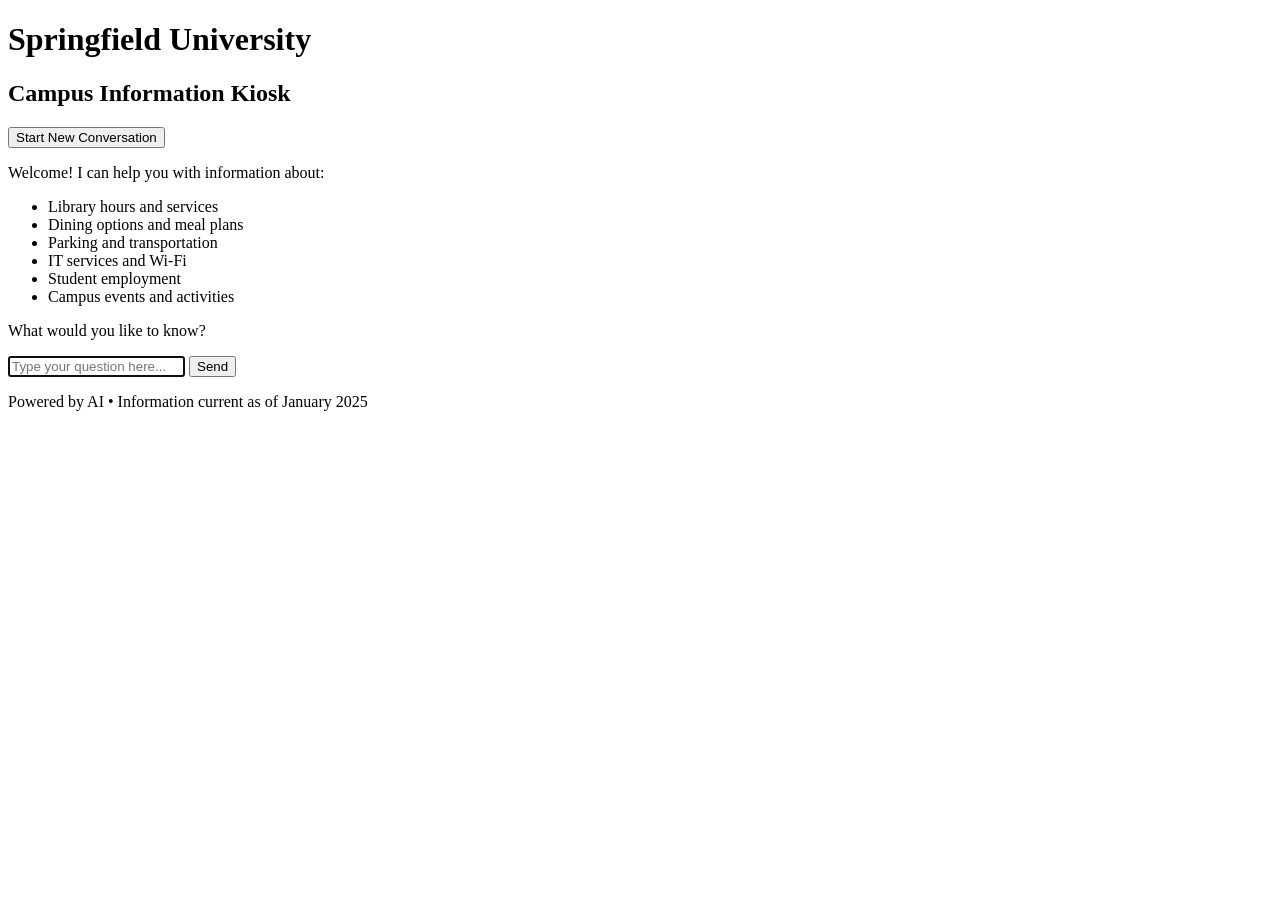
==== campus_rag_chatbot/static/index.html @ 59a87875 "Initial commit - iteration_1 backup" ====
<!DOCTYPE html>
<html lang="en">
<head>
    <meta charset="UTF-8">
    <meta name="viewport" content="width=device-width, initial-scale=1.0">
    <title>Campus Information Kiosk</title>
    <link rel="stylesheet" href="/static/style.css">
</head>
<body>
    <div class="kiosk-container">
        <!-- Header -->
        <header class="kiosk-header">
            <h1>Springfield University</h1>
            <h2>Campus Information Kiosk</h2>
            <button id="resetBtn" class="reset-btn">Start New Conversation</button>
        </header>

        <!-- Chat Container -->
        <main class="chat-container" id="chatContainer">
            <!-- Welcome message -->
            <div class="message system-message">
                <div class="message-content">
                    <p class="large-text">Welcome! I can help you with information about:</p>
                    <ul class="examples-list">
                        <li>Library hours and services</li>
                        <li>Dining options and meal plans</li>
                        <li>Parking and transportation</li>
                        <li>IT services and Wi-Fi</li>
                        <li>Student employment</li>
                        <li>Campus events and activities</li>
                    </ul>
                    <p class="large-text">What would you like to know?</p>
                </div>
            </div>
        </main>

        <!-- Input Container -->
        <div class="input-container">
            <form id="chatForm">
                <input
                    type="text"
                    id="userInput"
                    placeholder="Type your question here..."
                    autocomplete="off"
                    autofocus
                >
                <button type="submit" id="sendBtn">Send</button>
            </form>
        </div>

        <!-- Footer -->
        <footer class="kiosk-footer">
            <p>Powered by AI • Information current as of January 2025</p>
        </footer>
    </div>

    <!-- Loading indicator (hidden by default) -->
    <div id="loadingIndicator" class="loading-indicator" style="display: none;">
        <div class="spinner"></div>
        <p>Searching campus information...</p>
    </div>

    <script src="/static/app.js"></script>
</body>
</html>
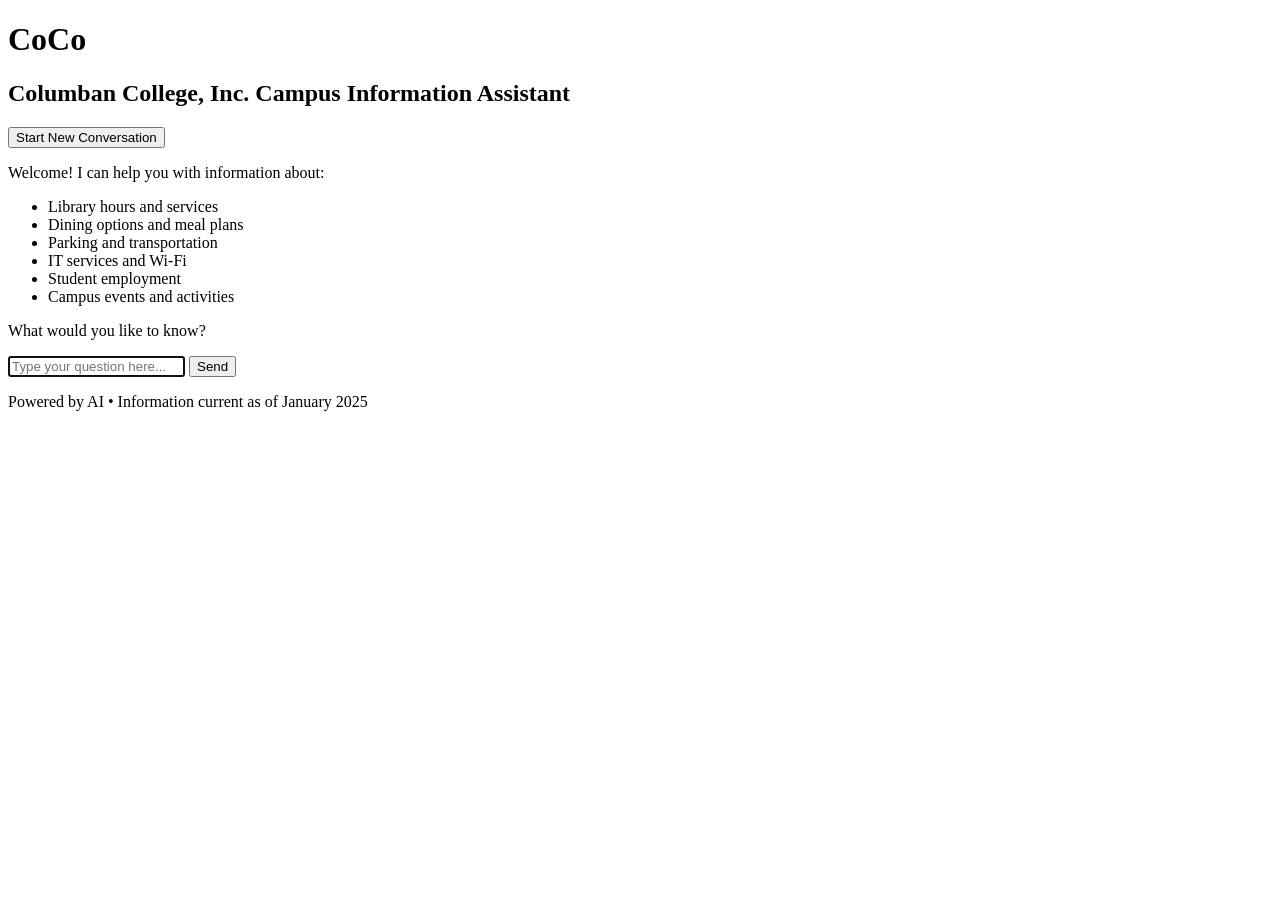
==== commit f80f6707: "Rebrand to Columban College, Inc. with CoCo assistant identity - Replace all "Springfield University" ====
--- a/campus_rag_chatbot/static/index.html
+++ b/campus_rag_chatbot/static/index.html
@@ -3,15 +3,15 @@
 <head>
     <meta charset="UTF-8">
     <meta name="viewport" content="width=device-width, initial-scale=1.0">
-    <title>Campus Information Kiosk</title>
+    <title>CoCo — Columban College, Inc. Campus Information Assistant</title>
     <link rel="stylesheet" href="/static/style.css">
 </head>
 <body>
     <div class="kiosk-container">
         <!-- Header -->
         <header class="kiosk-header">
-            <h1>Springfield University</h1>
-            <h2>Campus Information Kiosk</h2>
+            <h1>CoCo</h1>
+            <h2>Columban College, Inc. Campus Information Assistant</h2>
             <button id="resetBtn" class="reset-btn">Start New Conversation</button>
         </header>
 
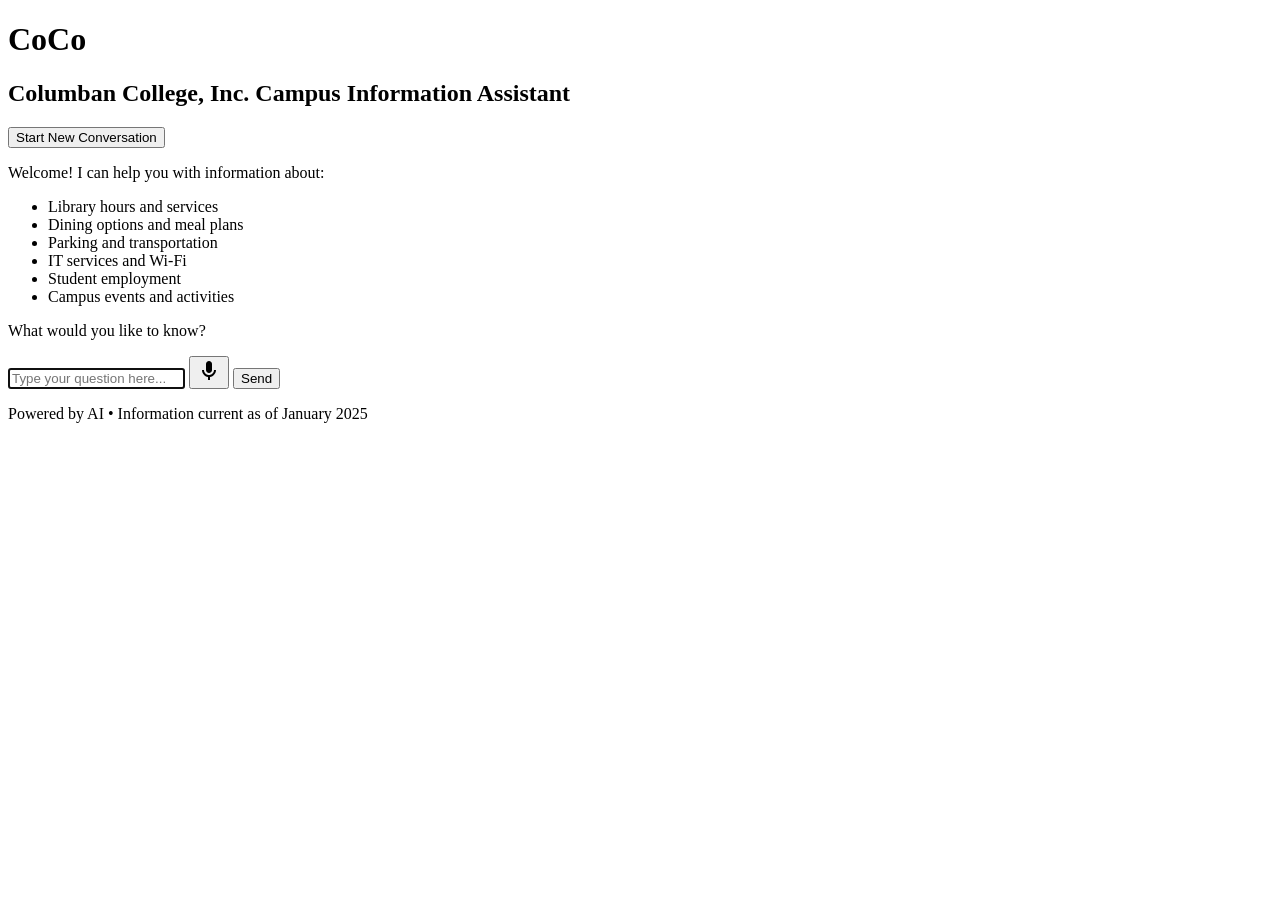
==== commit 4caed2f7: "RPi5 deployment preparation - updated setup script" ====
--- a/campus_rag_chatbot/static/index.html
+++ b/campus_rag_chatbot/static/index.html
@@ -44,8 +44,35 @@
                     autocomplete="off"
                     autofocus
                 >
+                <button type="button" id="voiceBtn" class="voice-btn" title="Click to speak">
+                    <svg class="mic-icon" viewBox="0 0 24 24" width="24" height="24">
+                        <path d="M12 14c1.66 0 3-1.34 3-3V5c0-1.66-1.34-3-3-3S9 3.34 9 5v6c0 1.66 1.34 3 3 3z"/>
+                        <path d="M17 11c0 2.76-2.24 5-5 5s-5-2.24-5-5H5c0 3.53 2.61 6.43 6 6.92V21h2v-3.08c3.39-.49 6-3.39 6-6.92h-2z"/>
+                    </svg>
+                    <div class="voice-pulse"></div>
+                </button>
                 <button type="submit" id="sendBtn">Send</button>
             </form>
+            <!-- Audio Visualizer -->
+            <div id="audioVisualizerContainer" class="audio-visualizer-container" style="display: none;">
+                <canvas id="audioVisualizer" class="audio-visualizer"></canvas>
+                <div class="visualizer-label">
+                    <span class="recording-dot"></span>
+                    <span>Recording...</span>
+                </div>
+            </div>
+            <!-- Voice Status Display -->
+            <div id="voiceStatus" class="voice-status" style="display: none;">
+                <span class="voice-status-icon"></span>
+                <span class="voice-status-text">Listening...</span>
+            </div>
+            <!-- Transcription Preview -->
+            <div id="transcriptionPreview" class="transcription-preview" style="display: none;">
+                <span class="preview-text"></span>
+                <button type="button" class="preview-edit" title="Edit">Edit</button>
+                <button type="button" class="preview-send" title="Send">Send</button>
+                <button type="button" class="preview-cancel" title="Cancel">Cancel</button>
+            </div>
         </div>
 
         <!-- Footer -->
@@ -57,8 +84,12 @@
     <!-- Loading indicator (hidden by default) -->
     <div id="loadingIndicator" class="loading-indicator" style="display: none;">
         <div class="spinner"></div>
-        <p>Searching campus information...</p>
+        <p id="loadingText">Searching campus information...</p>
     </div>
+
+    <!-- Phase 40: Voice indicator removed - TTS plays silently in background -->
+    <!-- Hidden audio element for TTS playback -->
+    <audio id="ttsAudio" style="display: none;"></audio>
 
     <script src="/static/app.js"></script>
 </body>
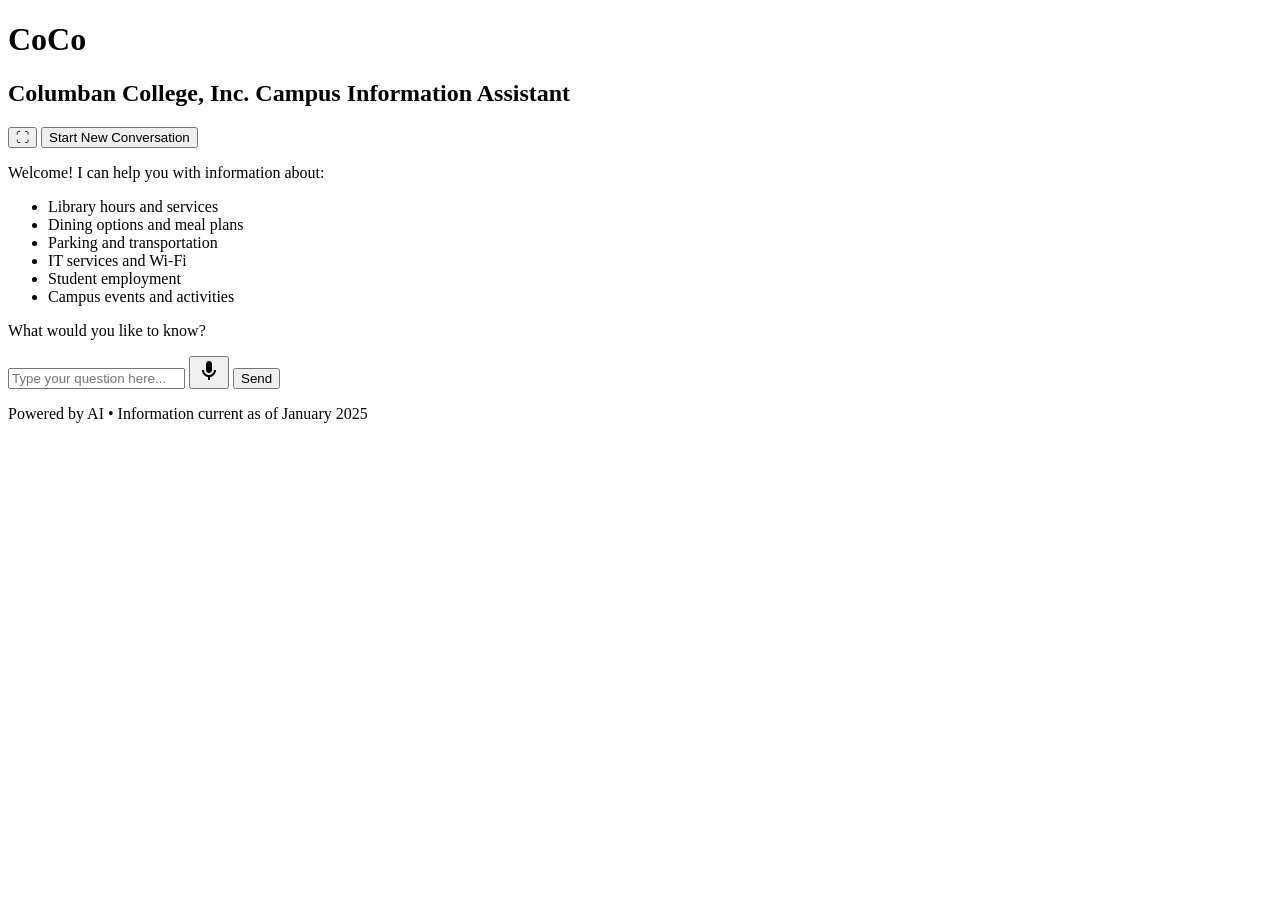
==== commit c33cc793: "Add fullscreen toggle and disable auto-focus for RPi" ====
--- a/campus_rag_chatbot/static/index.html
+++ b/campus_rag_chatbot/static/index.html
@@ -12,7 +12,12 @@
         <header class="kiosk-header">
             <h1>CoCo</h1>
             <h2>Columban College, Inc. Campus Information Assistant</h2>
-            <button id="resetBtn" class="reset-btn">Start New Conversation</button>
+            <div class="header-buttons">
+                <button id="fullscreenBtn" class="fullscreen-btn" title="Toggle fullscreen">
+                    <span class="fullscreen-icon">&#x26F6;</span>
+                </button>
+                <button id="resetBtn" class="reset-btn">Start New Conversation</button>
+            </div>
         </header>
 
         <!-- Chat Container -->
@@ -42,7 +47,6 @@
                     id="userInput"
                     placeholder="Type your question here..."
                     autocomplete="off"
-                    autofocus
                 >
                 <button type="button" id="voiceBtn" class="voice-btn" title="Click to speak">
                     <svg class="mic-icon" viewBox="0 0 24 24" width="24" height="24">
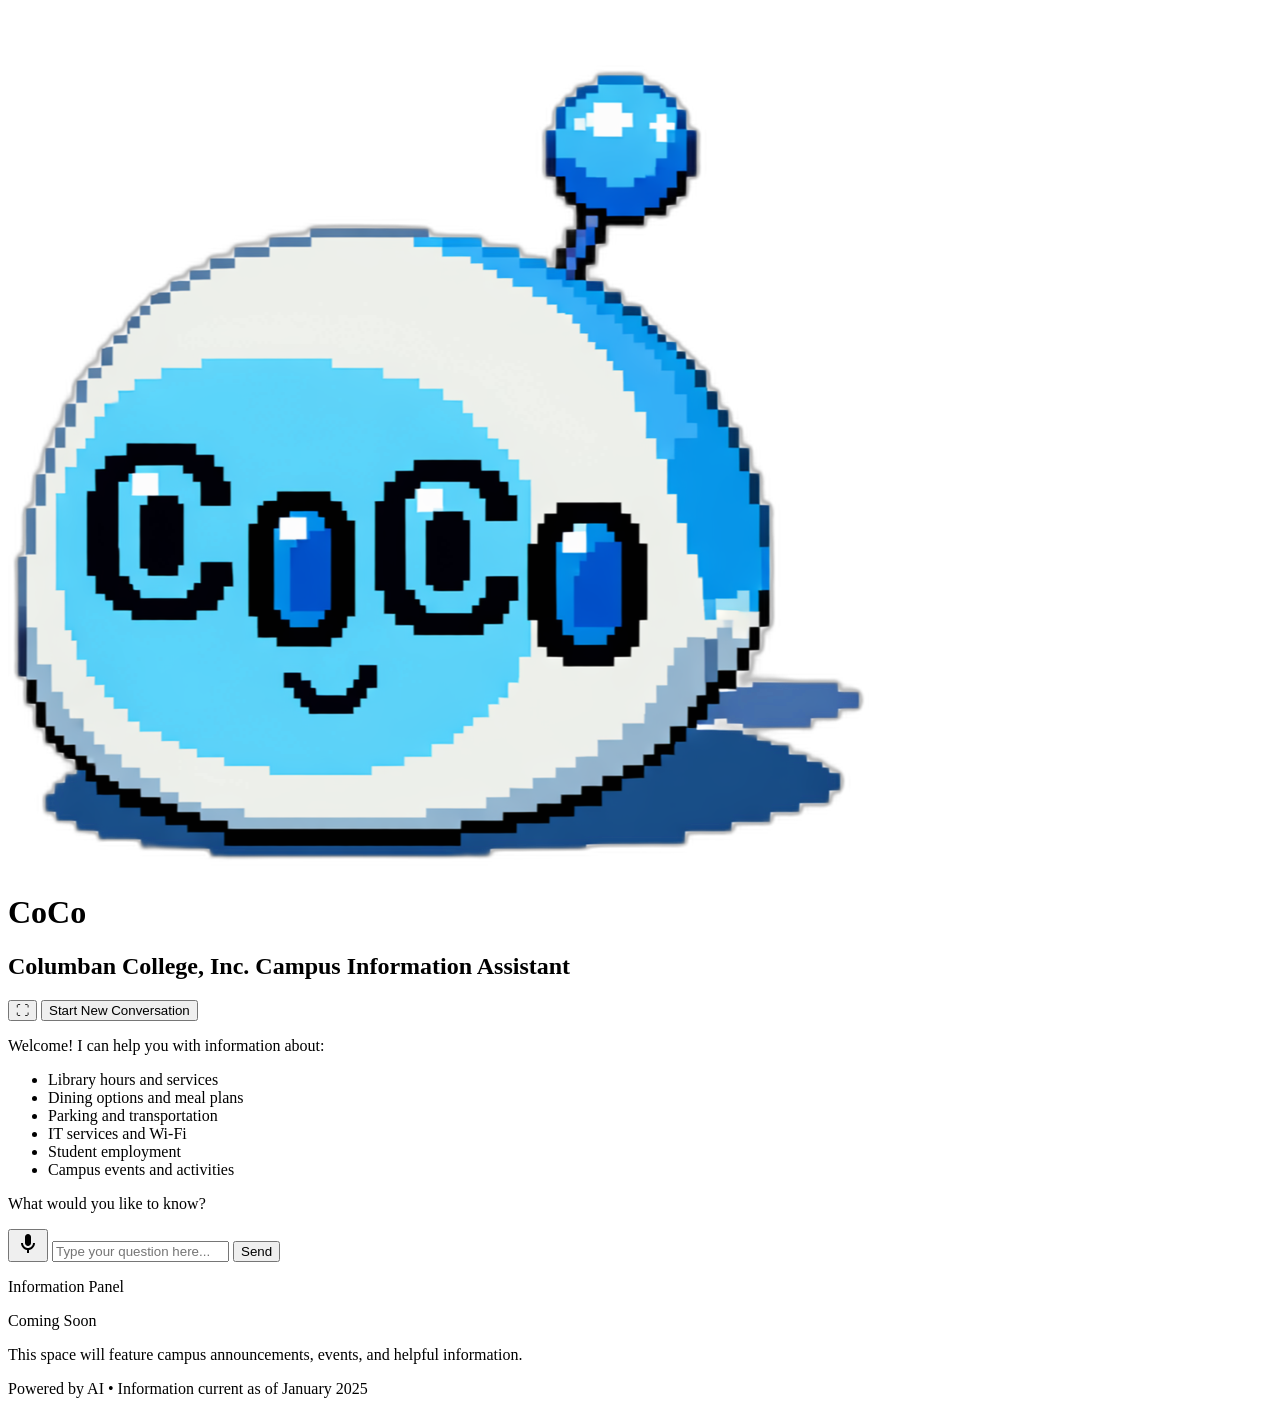
==== commit 91a5c12f: "UI enhanced" ====
--- a/campus_rag_chatbot/static/index.html
+++ b/campus_rag_chatbot/static/index.html
@@ -10,8 +10,13 @@
     <div class="kiosk-container">
         <!-- Header -->
         <header class="kiosk-header">
-            <h1>CoCo</h1>
-            <h2>Columban College, Inc. Campus Information Assistant</h2>
+            <div class="header-brand">
+                <img src="/images/coco-logo-pixel.png" alt="CoCo Logo" class="header-logo">
+                <div class="header-titles">
+                    <h1>CoCo</h1>
+                    <h2>Columban College, Inc. Campus Information Assistant</h2>
+                </div>
+            </div>
             <div class="header-buttons">
                 <button id="fullscreenBtn" class="fullscreen-btn" title="Toggle fullscreen">
                     <span class="fullscreen-icon">&#x26F6;</span>
@@ -20,8 +25,12 @@
             </div>
         </header>
 
-        <!-- Chat Container -->
-        <main class="chat-container" id="chatContainer">
+        <!-- Main Content Area: Two-Panel Layout -->
+        <div class="main-content-area">
+            <!-- Left Panel: Chatbot (70%) -->
+            <div class="chatbot-panel">
+                <!-- Chat Container -->
+                <main class="chat-container" id="chatContainer">
             <!-- Welcome message -->
             <div class="message system-message">
                 <div class="message-content">
@@ -42,12 +51,6 @@
         <!-- Input Container -->
         <div class="input-container">
             <form id="chatForm">
-                <input
-                    type="text"
-                    id="userInput"
-                    placeholder="Type your question here..."
-                    autocomplete="off"
-                >
                 <button type="button" id="voiceBtn" class="voice-btn" title="Click to speak">
                     <svg class="mic-icon" viewBox="0 0 24 24" width="24" height="24">
                         <path d="M12 14c1.66 0 3-1.34 3-3V5c0-1.66-1.34-3-3-3S9 3.34 9 5v6c0 1.66 1.34 3 3 3z"/>
@@ -55,6 +58,12 @@
                     </svg>
                     <div class="voice-pulse"></div>
                 </button>
+                <input
+                    type="text"
+                    id="userInput"
+                    placeholder="Type your question here..."
+                    autocomplete="off"
+                >
                 <button type="submit" id="sendBtn">Send</button>
             </form>
             <!-- Audio Visualizer -->
@@ -78,6 +87,21 @@
                 <button type="button" class="preview-cancel" title="Cancel">Cancel</button>
             </div>
         </div>
+            </div>
+            <!-- End Chatbot Panel -->
+
+            <!-- Right Panel: Information (30%) -->
+            <div class="info-panel">
+                <div class="info-panel-content">
+                    <div class="info-panel-placeholder">
+                        <p class="info-panel-title">Information Panel</p>
+                        <p class="info-panel-subtitle">Coming Soon</p>
+                        <p class="info-panel-description">This space will feature campus announcements, events, and helpful information.</p>
+                    </div>
+                </div>
+            </div>
+        </div>
+        <!-- End Main Content Area -->
 
         <!-- Footer -->
         <footer class="kiosk-footer">
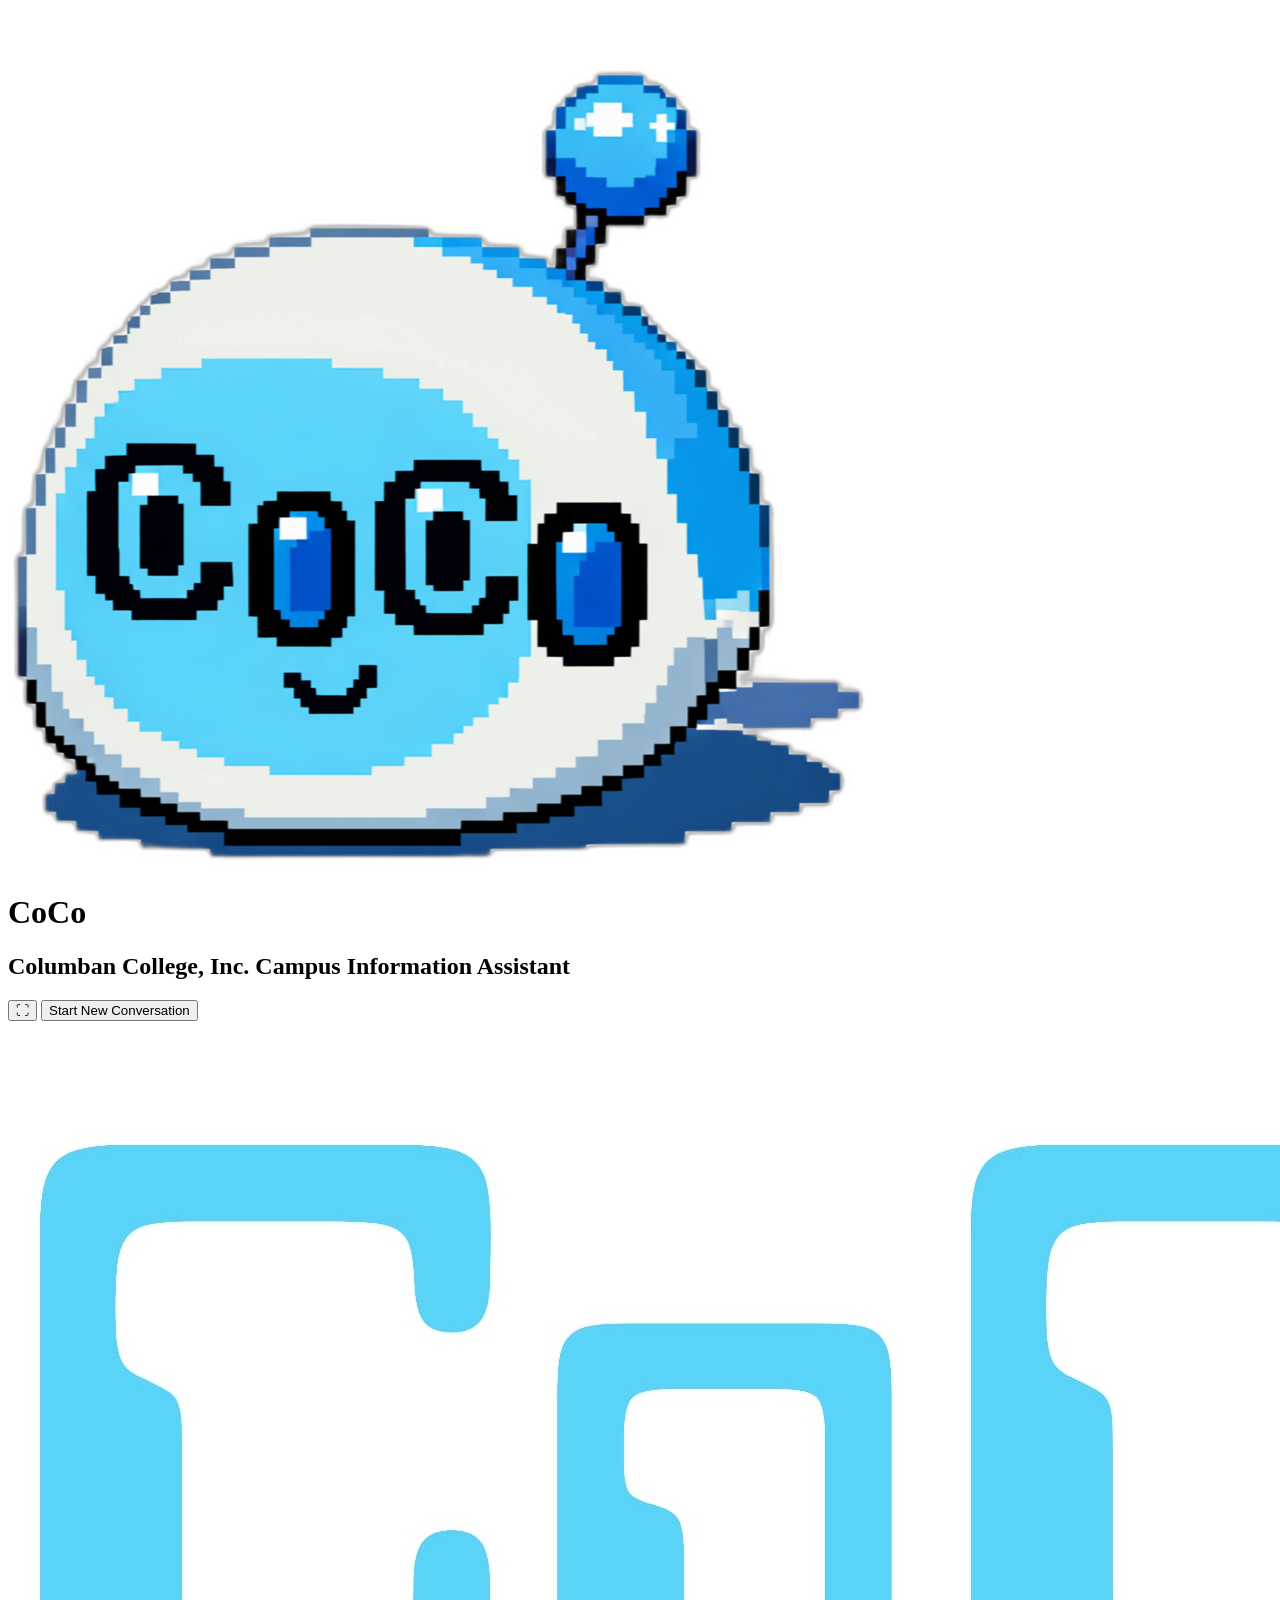
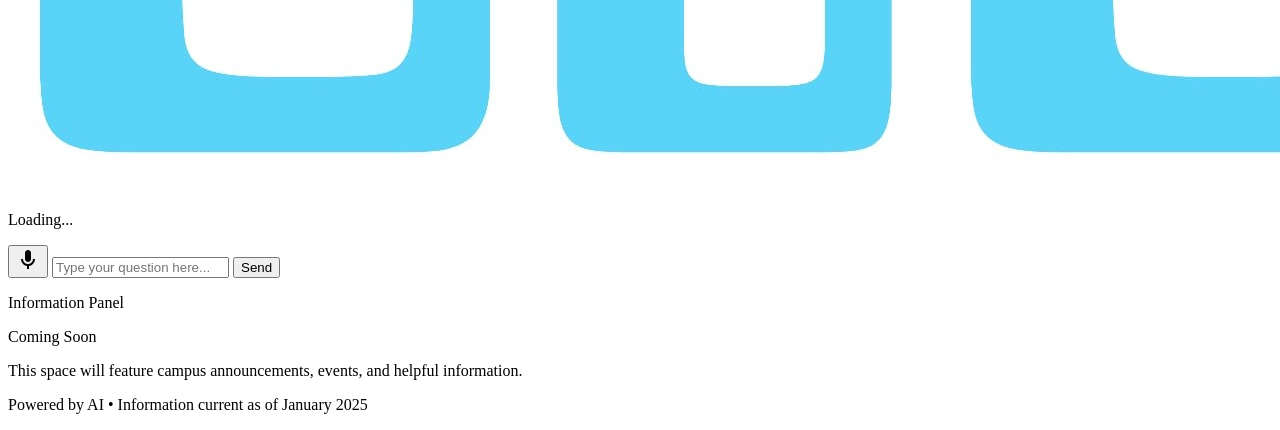
==== commit a6d8ab33: "welcome message system - has bug + arch" ====
--- a/campus_rag_chatbot/static/index.html
+++ b/campus_rag_chatbot/static/index.html
@@ -31,22 +31,16 @@
             <div class="chatbot-panel">
                 <!-- Chat Container -->
                 <main class="chat-container" id="chatContainer">
-            <!-- Welcome message -->
-            <div class="message system-message">
-                <div class="message-content">
-                    <p class="large-text">Welcome! I can help you with information about:</p>
-                    <ul class="examples-list">
-                        <li>Library hours and services</li>
-                        <li>Dining options and meal plans</li>
-                        <li>Parking and transportation</li>
-                        <li>IT services and Wi-Fi</li>
-                        <li>Student employment</li>
-                        <li>Campus events and activities</li>
-                    </ul>
-                    <p class="large-text">What would you like to know?</p>
-                </div>
-            </div>
-        </main>
+                    <!-- Welcome message (loaded dynamically from admin config) -->
+                    <div class="message system-message" id="welcomeMessage">
+                        <div class="message-content">
+                            <img src="/images/coco-name.jpg" alt="CoCo" class="welcome-image" id="welcomeImage">
+                            <div id="welcomeText">
+                                <p class="large-text">Loading...</p>
+                            </div>
+                        </div>
+                    </div>
+                </main>
 
         <!-- Input Container -->
         <div class="input-container">
@@ -90,14 +84,26 @@
             </div>
             <!-- End Chatbot Panel -->
 
-            <!-- Right Panel: Information (30%) -->
+            <!-- Right Panel: Advertisement Slideshow (30%) -->
             <div class="info-panel">
-                <div class="info-panel-content">
-                    <div class="info-panel-placeholder">
-                        <p class="info-panel-title">Information Panel</p>
-                        <p class="info-panel-subtitle">Coming Soon</p>
-                        <p class="info-panel-description">This space will feature campus announcements, events, and helpful information.</p>
+                <!-- Advertisement Slideshow -->
+                <div class="ad-slideshow" id="adSlideshow">
+                    <div class="ad-container" id="adContainer">
+                        <!-- Images inserted dynamically by JavaScript -->
                     </div>
+                    <div class="ad-indicators" id="adIndicators">
+                        <!-- Indicator dots inserted dynamically -->
+                    </div>
+                    <!-- Click navigation zones (invisible) -->
+                    <div class="ad-nav-zone ad-nav-left" id="adNavLeft"></div>
+                    <div class="ad-nav-zone ad-nav-right" id="adNavRight"></div>
+                </div>
+
+                <!-- Fallback when no advertisements -->
+                <div class="info-panel-placeholder" id="adPlaceholder">
+                    <p class="info-panel-title">Information Panel</p>
+                    <p class="info-panel-subtitle">Coming Soon</p>
+                    <p class="info-panel-description">This space will feature campus announcements, events, and helpful information.</p>
                 </div>
             </div>
         </div>
